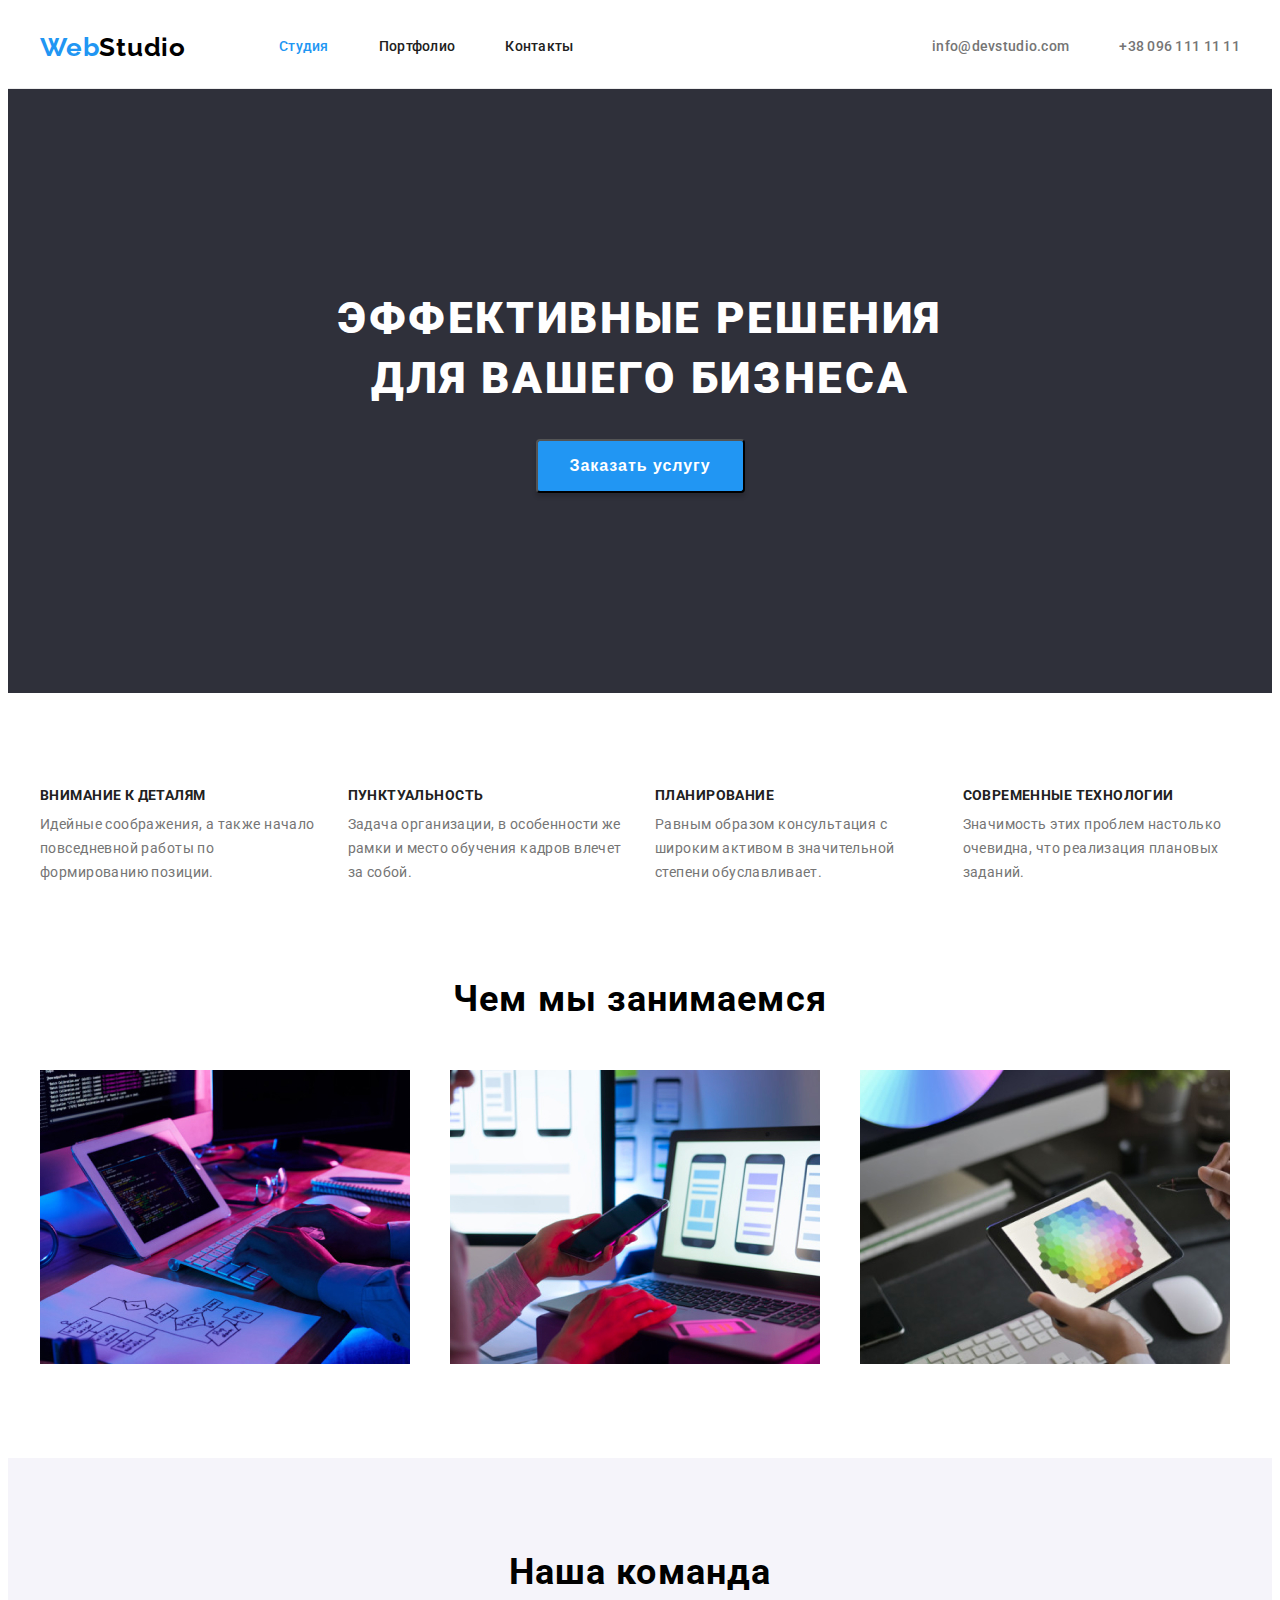
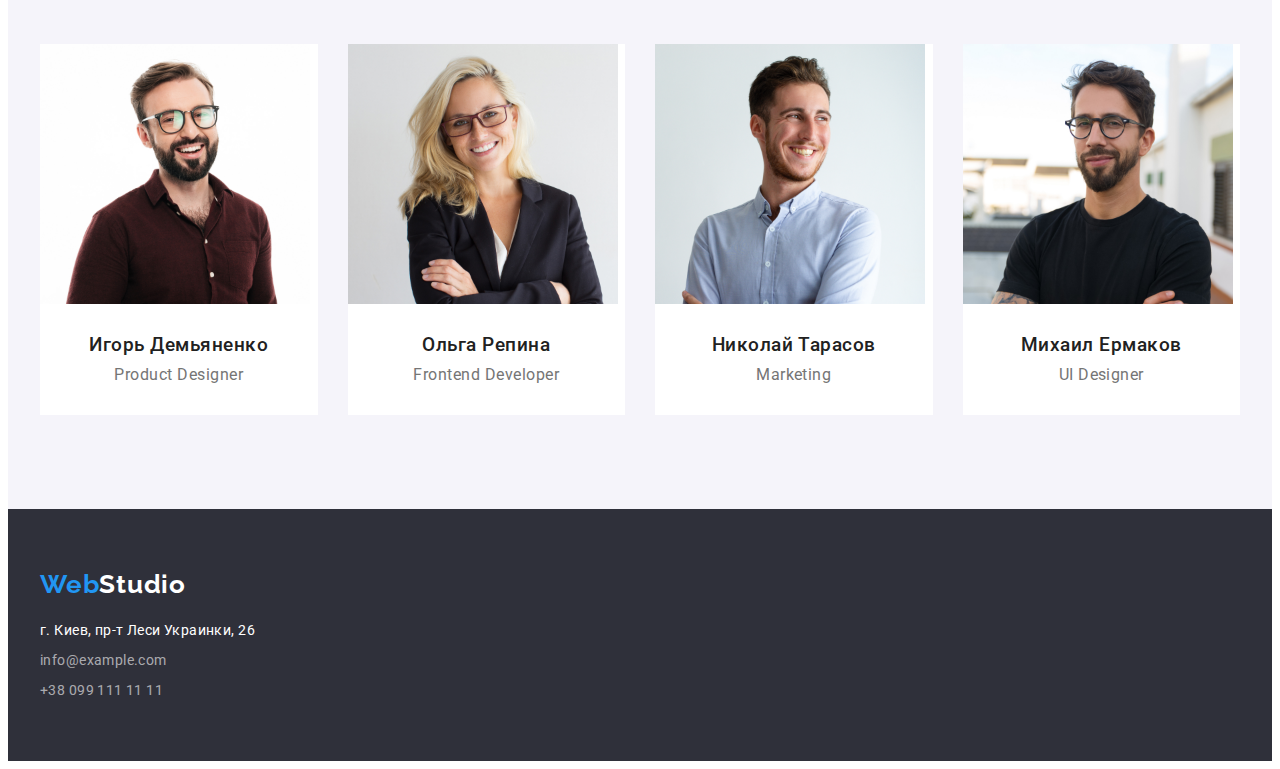
==== index.html @ fd1ad69f "Added clone Homework#3" ====
<!DOCTYPE html>
<html lang="ru">
  <head>
    <meta charset="UTF-8" />
    <meta http-equiv="X-UA-Compatible" content="IE=edge" />
    <meta name="viewport" content="width=device-width, initial-scale=1.0" />
    <title>Веб студия</title>
    <link rel="preconnect" href="https://fonts.gstatic.com" />
    <link
      href="https://fonts.googleapis.com/css2?family=Raleway:wght@700&family=Roboto:wght@400;500;700;900&display=swap"
      rel="stylesheet"
    />
    <link
      rel="stylesheet"
      href="https://cdnjs.cloudflare.com/ajax/libs/modern-normalize/1.0.0/modern-normalize.min.css"
      integrity="sha512-ISS7cAi1PEhQ8jnbJpJZMd29NlhNj4AWYyLOSp2CE/CsHxTCu+r+t0D2yoJudVrd0/8fTVPUVDzY5Tvli75u/g=="
      crossorigin="anonymous"
    />
    <link rel="stylesheet" href="./css/styles.css" />
  </head>
  <body>
    <!-- HEADER -->
    <header class="header">
      <div class="container">
        <nav class="nav">
          <a class="logo link" href="./index.html" lang="en">Web<span class="logo-black">Studio</span>
          </a>
          <ul class="nav-list list">
            <li class="nav-item">
              <a class="nav-link link current" href="./index.html">Студия</a>
            </li>
            <li class="nav-item">
              <a class="nav-link link" href="./portfolio.html">Портфолио</a>
            </li>
            <li class="nav-item">
              <a class="nav-link link" href="">Контакты</a>
            </li>
          </ul>
        </nav>
        <ul class="contact-list list">
          <li class="contact-item">
            <a class="contact-link link" href="mailto:info@devstudio.com">info@devstudio.com
            </a>
          </li>
          <li class="contact-item">
            <a class="contact-link link" href="tel:+380961111111">+38 096 111 11 11
            </a>
          </li>
        </ul>
      </div>
    </header>

    <main>
      <!-- HERO -->
      <section class="hero">
       <div class="container">
          <h1 class="hero-title">Эффективные решения для вашего бизнеса</h1>
          <button class="modal-button" type="button">Заказать услугу</button>
       </div>
      </section>
      <!-- ABOUT -->
      <section class="about">
       <div class="container">
          <h2 class="section-title visually-hidden">Почему выбирают нас</h2>
          <ul class="about-list list">
            <li class="about-item">
              <h3 class="about-item-title">Внимание к деталям</h3>
              <p class="about-item-description">
                Идейные соображения, а также начало повседневной работы по
                формированию позиции.
              </p>
            </li>
            <li class="about-item">
              <h3 class="about-item-title">Пунктуальность</h3>
              <p class="about-item-description">
                Задача организации, в особенности же рамки и место обучения кадров
                влечет за собой.
              </p>
            </li>
            <li class="about-item">
              <h3 class="about-item-title">Планирование</h3>
              <p class="about-item-description">
                Равным образом консультация с широким активом в значительной
                степени обуславливает.
              </p>
            </li>
            <li class="about-item">
              <h3 class="about-item-title">Современные технологии</h3>
              <p class="about-item-description">
                Значимость этих проблем настолько очевидна, что реализация
                плановых заданий.
              </p>
            </li>
          </ul>
       </div>
      </section>
      <!-- SERVICES -->
      <section class="services">
        <div class="container">
          <h2 class="section-title">Чем мы занимаемся</h2>
          <ul class="services-list list">
            <li class="services-item">
              <img src="./images/services/img.jpg" alt="верстка сайта" width="370" height="294" />
            </li>
            <li class="services-item">
              <img src="./images/services/img-1.jpg" alt="мобильная адаптация сайта" width="370" height="294" />
            </li>
            <li class="services-item">
              <img src="./images/services/img-2.jpg" alt="создание дизайна сайта" width="370" height="294" />
            </li>
          </ul>
        </div>
      </section>
      <!-- OUR TEAM -->
      <section class="team">
        <div class="container">
          <h2 class="section-title">Наша команда</h2>
          <ul class="team-list list">
            <li class="team-card">
              <img src="./images/team/img.jpg" alt="Фото Игорь Демьяненко" width="270" height="260" />
              <div class="team-card-content">
                <h3 class="team-title">Игорь Демьяненко</h3>
              <p class="team-description" lang="en">Product Designer</p>
              </div>
            </li>
            <li class="team-card">
              <img src="./images/team/img-1.jpg" alt="фото Ольга Репина" width="270" height="260" />
              <div class="team-card-content">
                <h3 class="team-title">Ольга Репина</h3>
              <p class="team-description" lang="en">Frontend Developer</p>
              </div>
            </li>
            <li class="team-card">
              <img src="./images/team/img-2.jpg" alt="фото Николай Тарасов" width="270" height="260" />
              <div class="team-card-content">
                <h3 class="team-title">Николай Тарасов</h3>
              <p class="team-description" lang="en">Marketing</p>
              </div>
            </li>
            <li class="team-card">
              <img src="./images/team/img-3.jpg" alt="фото Михаил Ермаков" width="270" height="260" />
              <div class="team-card-content">
                <h3 class="team-title">Михаил Ермаков</h3>
              <p class="team-description" lang="en">UI Designer</p>
              </div>
            </li>
          </ul>
        </div>
      </section>
    </main>
    <!-- FOOTER -->
    <footer class="footer">
     <div class="container">
        <a class="logo link" href="" lang="en">Web<span class="logo-white">Studio</span>
        </a>
        <address class="address">
          <ul class="footer-contact-list list">
            <li class="footer-contact-item">
              <a class="address-link link" href="https://goo.gl/maps/NgNXpfJPbguRKjWw9" target="_blank" rel="noreferrer noopener">г. Киев, пр-т Леси Украинки, 26
              </a>
            </li>
            <li class="footer-contact-item">
              <a class="footer-contact-link link" href="mailto:info@example.com">info@example.com
              </a>
            </li>
            <li class="footer-contact-item">
              <a class="footer-contact-link link" href="tel:+380991111111">+38 099 111 11 11
              </a>
            </li>
          </ul>
        </address>
     </div>
    </footer>
  </body>
</html>
---- css/styles.css ----
/* Roboto 900 700 500 400 */
/* Raleway 700 */
:root {
  --main-font: "Roboto", sans-serif;
  --secondary-font: "Raleway", sans-serif;
  --primary-text-color: #212121;
  --secondary-text-color: #757575;
  --white-color: #ffffff;
  --black-color: #000000;
  --accent-color: #2196f3;
  /* --body-bg-light: #e5e5e5; */
  --body-bg-dark: #2f303a;
  --body-bg-accent: #f5f4fa;
  --section-pt: 94px;
  --section-pb: 94px;
  --card-gap: 30px;
}

body {
  font-family: var(--main-font);
  background-color: var(--white-color);
}
h1,
h2,
h3,
h4,
h5,
h6,
p {
  margin: 0;
}

ul,
ol {
  margin: 0;
  padding: 0;
}

img {
  display: block;
  max-width: 100%;
  height: auto;
}

.link {
  text-decoration: none;
}

.list {
  list-style: none;
}

.visually-hidden {
  position: absolute !important;
  clip: rect(1px 1px 1px 1px); /* IE6, IE7 */
  clip: rect(1px, 1px, 1px, 1px);
  padding: 0 !important;
  border: 0 !important;
  height: 1px !important;
  width: 1px !important;
  overflow: hidden;
}

.container {
  width: 1200px;
  margin: 0 auto;
  padding-left: 15px;
  padding-right: 15px;
}

/* ======= COMPONENTS ======= */
.logo {
  font-family: var(--secondary-font);
  font-weight: 700;
  font-size: 26px;
  line-height: 1.19;
  letter-spacing: 0.03em;
  color: var(--accent-color);
}

.hero,
.footer {
  background: var(--body-bg-dark);
}

.nav-list .current {
  color: var(--accent-color);
}

.section-title {
  margin-bottom: 50px;

  font-weight: 700;
  font-size: 36px;
  line-height: 1.16;
  text-align: center;
  letter-spacing: 0.03em;
}

/* ======= END COMPONENTS ======= */

/* ======= HEADER ======= */

.logo {
  margin-right: 93px;
}
.logo-black {
  color: var(--black-color);
}

.header {
  padding-top: 24px;
  padding-bottom: 25px;
  border-bottom: 1px solid #ececec;

  background-color: var(--white-color);
}

.header .container {
  display: flex;
  align-items: center;
}

.nav,
.nav-list,
.contact-list {
  display: flex;
  align-items: center;

  font-weight: 500;
  font-size: 14px;
  line-height: 1.14;
  letter-spacing: 0.02em;
}

.contact-list {
  margin-left: auto;
}

.nav-list .nav-item + .nav-item,
.contact-list .contact-item + .contact-item {
  margin-left: 50px;
}

.nav-link:hover,
.nav-link:focus,
.contact-link:hover,
.contact-link:focus {
  color: var(--accent-color);
}

.nav-link {
  color: var(--primary-text-color);
}
.contact-link {
  color: var(--secondary-text-color);
}
/* ======= END HEADER ======= */

/* ======= HERO ======= */
.hero {
  padding-top: 200px;
  padding-bottom: 200px;
}

.hero .container {
  width: 696px;
  text-align: center;
}

.hero-title {
  margin-bottom: 30px;

  font-weight: 900;
  font-size: 44px;
  line-height: 1.36;
  text-align: center;
  letter-spacing: 0.06em;
  text-transform: uppercase;
  color: var(--white-color);
}
.modal-button {
  min-width: 200px;
  padding: 10px 32px;
  border-radius: 4px;
  box-shadow: 0px 4px 4px rgba(0, 0, 0, 0.15);
  background-color: var(--accent-color);

  font-weight: 700;
  font-size: 16px;
  line-height: 1.87;
  letter-spacing: 0.06em;

  color: var(--white-color);
}
/* ======= END HERO ======= */

/* ======= ABOUT ======= */
.about {
  padding-top: var(--section-pt);
  padding-bottom: var(--section-pb);
}

.about-list,
.about-item-title {
  font-size: 14px;
  letter-spacing: 0.03em;
}

.about-list {
  display: flex;
  flex-wrap: wrap;
  margin-left: calc(-1 * var(--card-gap));
  margin-top: calc(-1 * var(--card-gap));
}

.about-item {
  flex-basis: calc(100% / 4 - var(--card-gap));
  margin-left: var(--card-gap);
  margin-top: var(--card-gap);
}

.about-item-title {
  margin-bottom: 10px;

  font-weight: 700;
  line-height: 1.17;
  text-transform: uppercase;
  color: var(--primary-text-color);
}
.about-item-description {
  line-height: 1.71;
  color: var(--secondary-text-color);
}
/* ======= END ABOUT ======= */

/* ======= SERVICES ======= */
.services {
  padding-bottom: var(--section-pb);
}

.services-list {
  display: flex;
  flex-wrap: wrap;
  margin-left: calc(-1 * var(--card-gap));
  margin-top: calc(-1 * var(--card-gap));
}
.services-item {
  flex-basis: calc(100% / 3 - var(--card-gap));
  margin-left: var(--card-gap);
  margin-top: var(--card-gap);
}

/* ======= END SERVICES  ======= */

/* ======= OUR TEAM ======= */

.team {
  padding-top: var(--section-pt);
  padding-bottom: var(--section-pb);

  background-color: var(--body-bg-accent);
}

.team-list {
  display: flex;
  flex-wrap: wrap;
  margin-left: calc(-1 * var(--card-gap));
  margin-top: calc(-1 * var(--card-gap));
}

.team-card {
  flex-basis: calc(100% / 4 - var(--card-gap));
  margin-left: var(--card-gap);
  margin-top: var(--card-gap);

  font-size: 16px;
  line-height: 1.18;
  text-align: center;
  letter-spacing: 0.03em;

  background-color: var(--white-color);
}
.team-card-content {
  padding-top: var(--card-gap);
  padding-bottom: var(--card-gap);
}
.team-title {
  margin-bottom: 10px;

  font-weight: 500;
  color: var(--primary-text-color);
}

.team-description {
  color: var(--secondary-text-color);
}

/* ======= END OUR TEAM ======= */

/* ======= FOOTER ======= */
.footer {
  padding-top: 60px;
  padding-bottom: 60px;
}

.footer-contact-list {
  margin-bottom: -9px;
}

.footer-contact-item {
  margin-bottom: 9px;
}

.logo-white {
  display: inline-block;
  margin-bottom: 20px;

  color: var(--white-color);
}
.address {
  font-style: normal;
  font-size: 14px;
  line-height: 1.5;
  letter-spacing: 0.03em;
}

.address-link {
  color: var(--white-color);
}
.footer-contact-link {
  color: rgba(255, 255, 255, 0.6);
}

/* ======= END FOOTER ======= */

/* ======= PORTFOLIO PAGE ======= */
.gallery {
  padding-top: var(--section-pt);
  padding-bottom: var(--section-pb);
}

/* ======= PORTFOLIO-FILTERS ======= */

.filter-list {
  display: flex;
  justify-content: center;

  margin-bottom: 50px;
}

.filter-item {
  display: block;
}

.filter-list .filter-item + .filter-item {
  margin-left: 8px;
}

.filter-button {
  padding: 6px 22px;
  border-radius: 4px;
  border: none;

  font-weight: 500;
  font-size: 16px;
  line-height: 1.62;
  letter-spacing: 0.03em;
  color: var(--primary-text-color);
  background-color: var(--body-bg-accent);
  cursor: pointer;
}
.filter-button:hover,
.filter-button:focus {
  background-color: var(--accent-color);
  color: var(--white-color);
}
/* ======= END PORTFOLIO-FILTERS ======= */

/* ======= PORTFOLIO-GALLERY ======= */

.gallery-list {
  display: flex;
  flex-wrap: wrap;

  margin-top: calc(-1 * var(--card-gap));
  margin-left: calc(-1 * var(--card-gap));
}

.gallery-card {
  flex-basis: calc(100% / 3 - var(--card-gap));
  margin-left: var(--card-gap);
  margin-top: var(--card-gap);

  border: 0;
  background-color: var(--white-color);
}

.card-content {
  padding-top: 20px;
  padding-bottom: 20px;
  padding-left: 24px;
  padding-right: 24px;

  border: 1px solid #eeeeee;
}

.gallery-card-title {
  font-weight: 700;
  font-size: 18px;
  line-height: 2;
  letter-spacing: 0.06em;
  color: var(--primary-text-color);
}
.gallery-card-description {
  font-size: 16px;
  line-height: 1.87;
  letter-spacing: 0.03em;
  color: var(--secondary-text-color);
}
/* ======= END PORTFOLIO-GALLERY ======= */
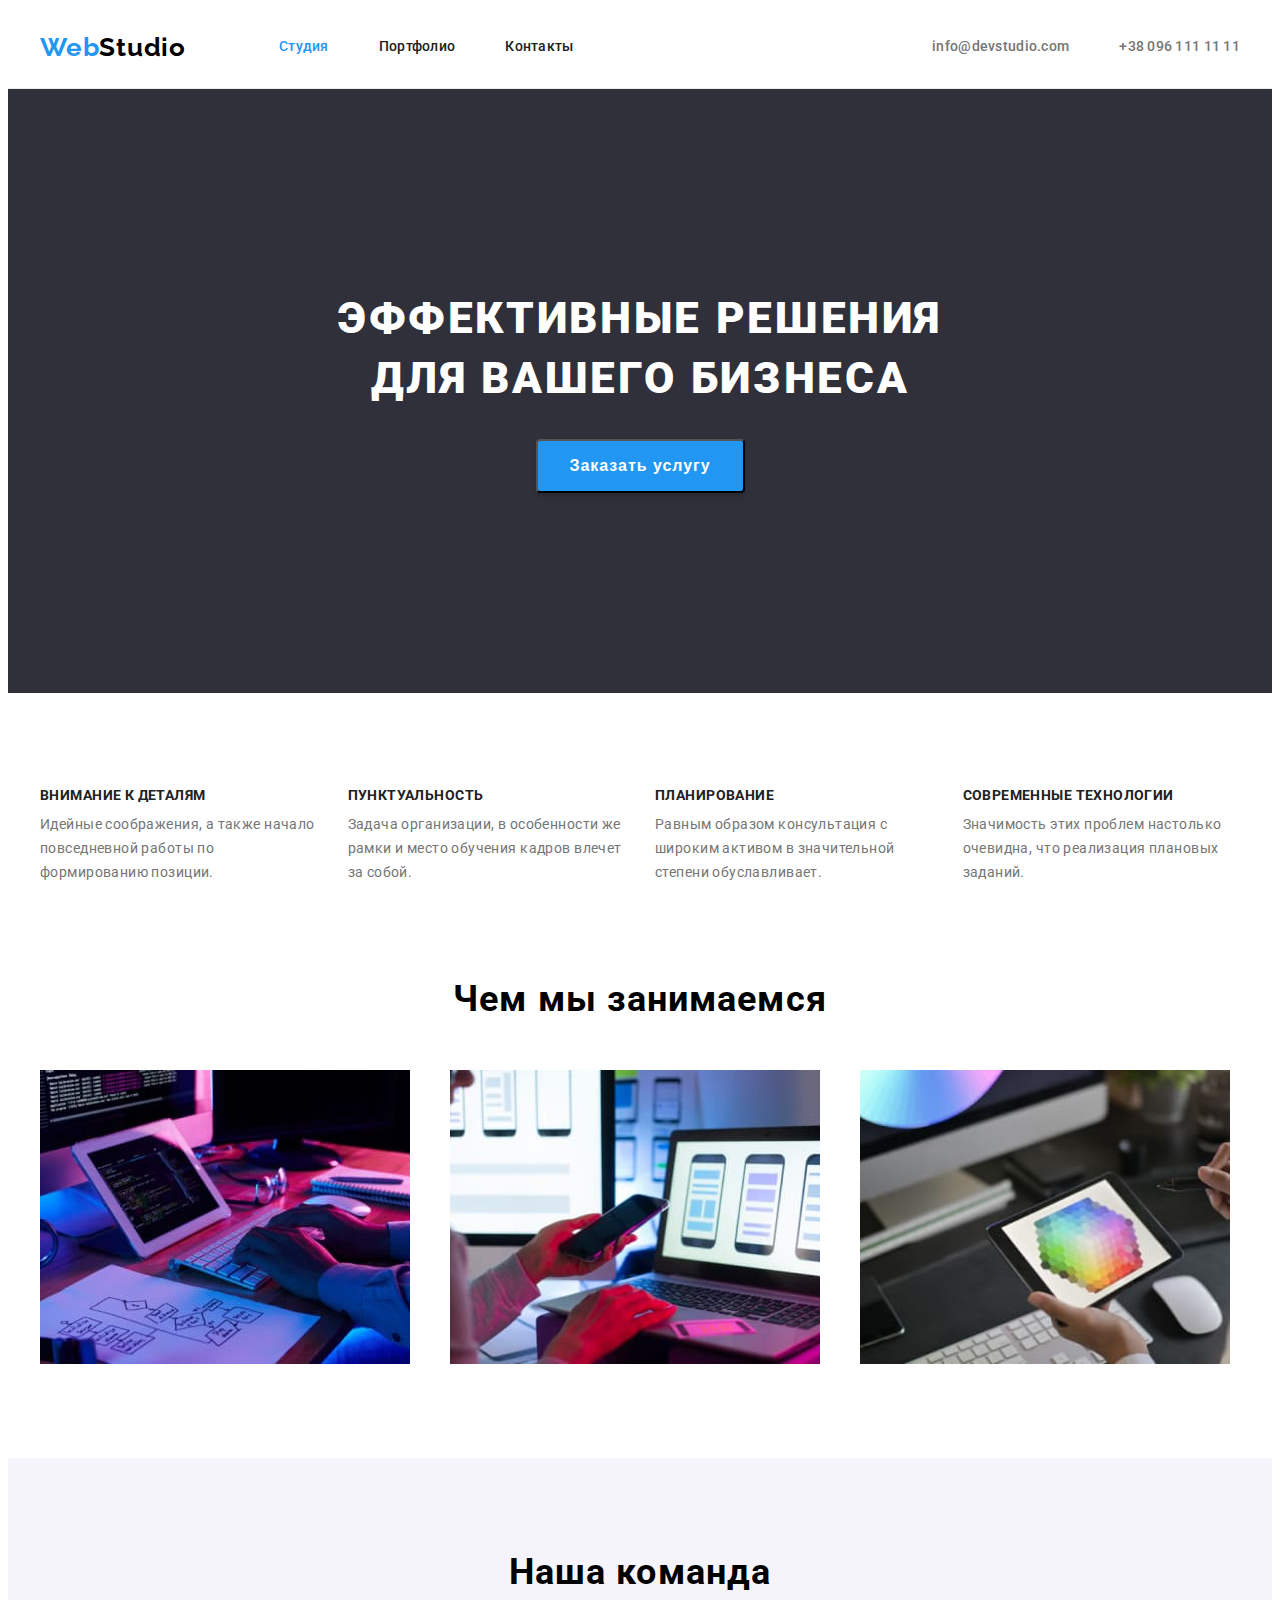
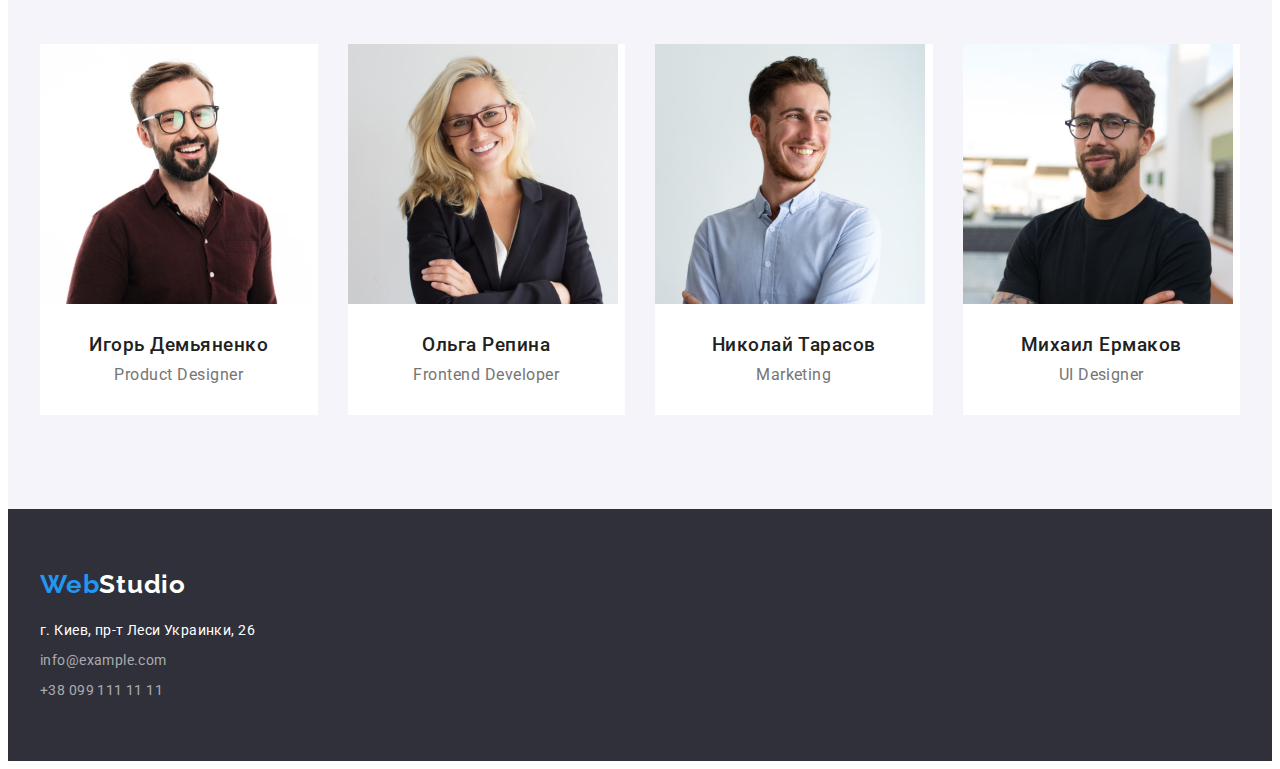
==== commit 8a463848: "Оптимизация изображений" ====
--- a/index.html
+++ b/index.html
@@ -100,13 +100,13 @@
           <h2 class="section-title">Чем мы занимаемся</h2>
           <ul class="services-list list">
             <li class="services-item">
-              <img src="./images/services/img.jpg" alt="верстка сайта" width="370" height="294" />
+              <img src="./images/services/img.jpeg" alt="верстка сайта" width="370" height="294" />
             </li>
             <li class="services-item">
-              <img src="./images/services/img-1.jpg" alt="мобильная адаптация сайта" width="370" height="294" />
+              <img src="./images/services/img-1.jpeg" alt="мобильная адаптация сайта" width="370" height="294" />
             </li>
             <li class="services-item">
-              <img src="./images/services/img-2.jpg" alt="создание дизайна сайта" width="370" height="294" />
+              <img src="./images/services/img-2.jpeg" alt="создание дизайна сайта" width="370" height="294" />
             </li>
           </ul>
         </div>
@@ -117,28 +117,28 @@
           <h2 class="section-title">Наша команда</h2>
           <ul class="team-list list">
             <li class="team-card">
-              <img src="./images/team/img.jpg" alt="Фото Игорь Демьяненко" width="270" height="260" />
+              <img src="./images/team/img.jpeg" alt="Фото Игорь Демьяненко" width="270" height="260" />
               <div class="team-card-content">
                 <h3 class="team-title">Игорь Демьяненко</h3>
               <p class="team-description" lang="en">Product Designer</p>
               </div>
             </li>
             <li class="team-card">
-              <img src="./images/team/img-1.jpg" alt="фото Ольга Репина" width="270" height="260" />
+              <img src="./images/team/img-1.jpeg" alt="фото Ольга Репина" width="270" height="260" />
               <div class="team-card-content">
                 <h3 class="team-title">Ольга Репина</h3>
               <p class="team-description" lang="en">Frontend Developer</p>
               </div>
             </li>
             <li class="team-card">
-              <img src="./images/team/img-2.jpg" alt="фото Николай Тарасов" width="270" height="260" />
+              <img src="./images/team/img-2.jpeg" alt="фото Николай Тарасов" width="270" height="260" />
               <div class="team-card-content">
                 <h3 class="team-title">Николай Тарасов</h3>
               <p class="team-description" lang="en">Marketing</p>
               </div>
             </li>
             <li class="team-card">
-              <img src="./images/team/img-3.jpg" alt="фото Михаил Ермаков" width="270" height="260" />
+              <img src="./images/team/img-3.jpeg" alt="фото Михаил Ермаков" width="270" height="260" />
               <div class="team-card-content">
                 <h3 class="team-title">Михаил Ермаков</h3>
               <p class="team-description" lang="en">UI Designer</p>
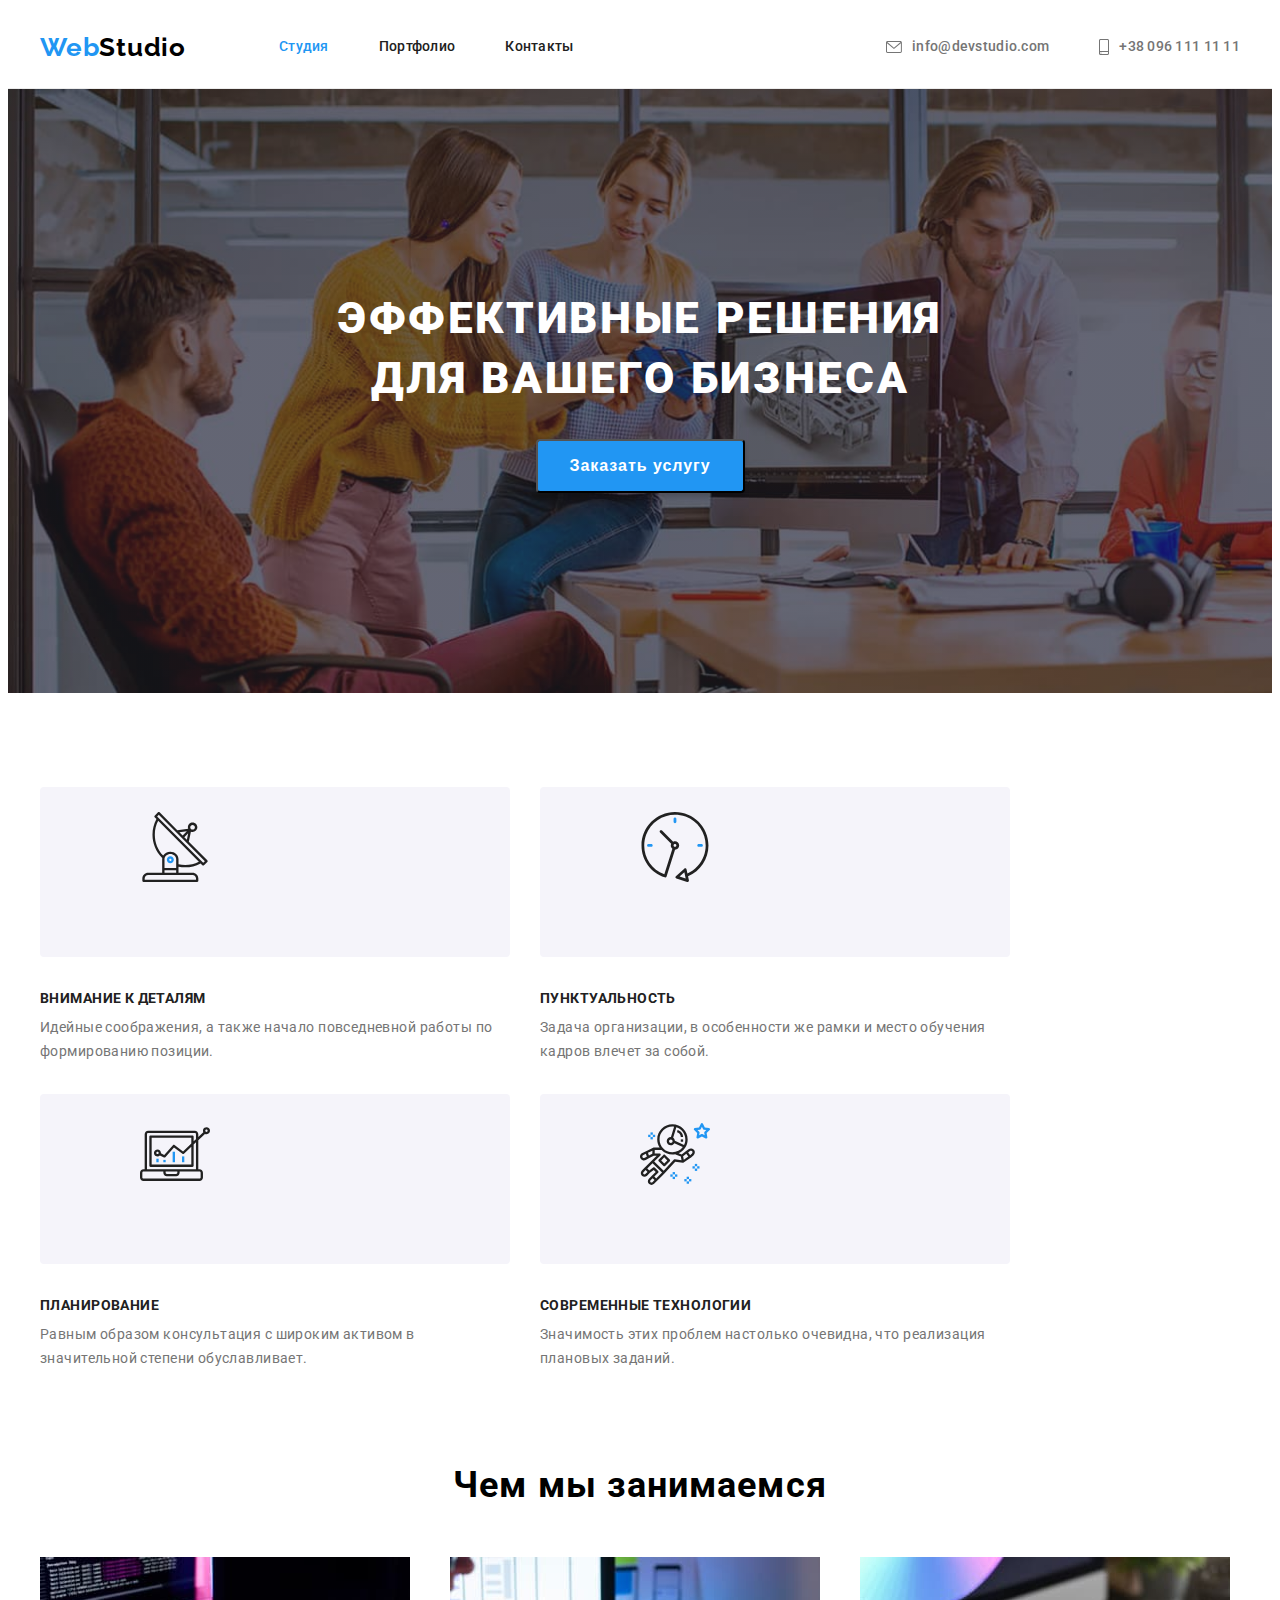
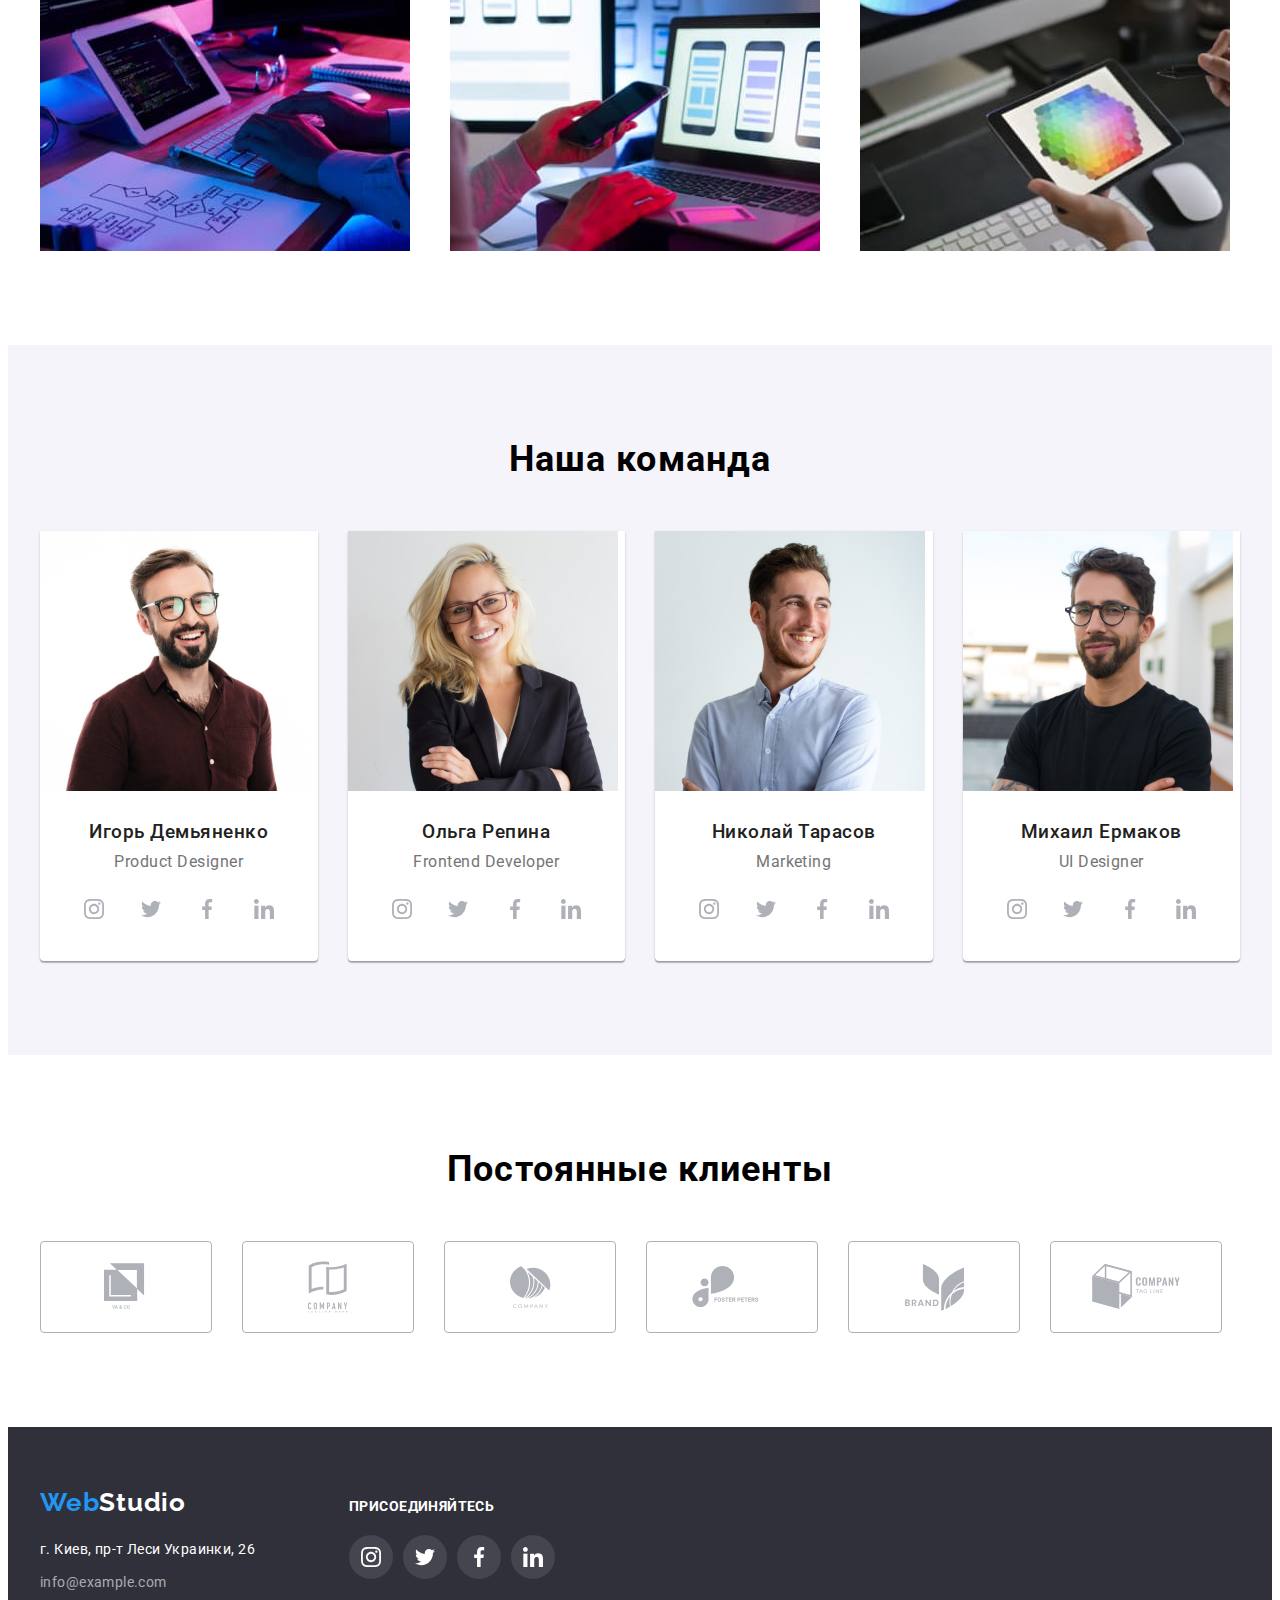
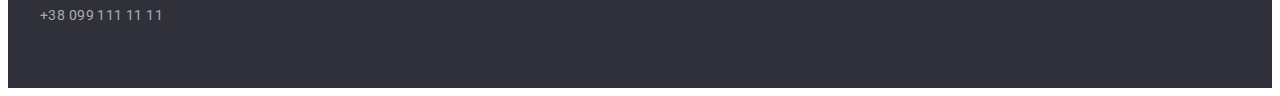
==== commit 7b1331eb: "Добавлена разметка, иконки и декоративные эффекты" ====
--- a/index.html
+++ b/index.html
@@ -39,11 +39,17 @@
         </nav>
         <ul class="contact-list list">
           <li class="contact-item">
-            <a class="contact-link link" href="mailto:info@devstudio.com">info@devstudio.com
+            <a class="contact-link link" href="mailto:info@devstudio.com">
+              <svg class="contact-icon mail-icon" width="16px" height="12px">
+                <use href="./images/sprite.svg#envelope"></use>
+              </svg>info@devstudio.com
             </a>
           </li>
           <li class="contact-item">
-            <a class="contact-link link" href="tel:+380961111111">+38 096 111 11 11
+            <a class="contact-link  link" href="tel:+380961111111">
+              <svg class="contact-icon tel-icon" width="10px" height="16px">
+                <use href="./images/sprite.svg#smartphone"></use>
+              </svg>+38 096 111 11 11
             </a>
           </li>
         </ul>
@@ -64,6 +70,9 @@
           <h2 class="section-title visually-hidden">Почему выбирают нас</h2>
           <ul class="about-list list">
             <li class="about-item">
+              <svg class="about-item-icon">
+                <use href="./images/sprite.svg#icon-antenna" width="70" height="70"></use>
+              </svg>
               <h3 class="about-item-title">Внимание к деталям</h3>
               <p class="about-item-description">
                 Идейные соображения, а также начало повседневной работы по
@@ -71,6 +80,9 @@
               </p>
             </li>
             <li class="about-item">
+              <svg class="about-item-icon">
+                <use href="./images/sprite.svg#icon-clock" width="70" height="70"></use>
+              </svg>
               <h3 class="about-item-title">Пунктуальность</h3>
               <p class="about-item-description">
                 Задача организации, в особенности же рамки и место обучения кадров
@@ -78,6 +90,9 @@
               </p>
             </li>
             <li class="about-item">
+              <svg class="about-item-icon">
+                <use href="./images/sprite.svg#icon-diagram" width="70" height="70"></use>
+              </svg>
               <h3 class="about-item-title">Планирование</h3>
               <p class="about-item-description">
                 Равным образом консультация с широким активом в значительной
@@ -85,6 +100,9 @@
               </p>
             </li>
             <li class="about-item">
+              <svg class="about-item-icon">
+                <use href="./images/sprite.svg#icon-astronaut" width="70" height="70"></use>
+              </svg>
               <h3 class="about-item-title">Современные технологии</h3>
               <p class="about-item-description">
                 Значимость этих проблем настолько очевидна, что реализация
@@ -121,6 +139,36 @@
               <div class="team-card-content">
                 <h3 class="team-title">Игорь Демьяненко</h3>
               <p class="team-description" lang="en">Product Designer</p>
+              <ul class="social-list list">
+                <li class="social-list-item">
+                  <a href="#" class="social-list-link link">
+                    <svg class="social-list-icon team-icon">
+                      <use href="./images/sprite.svg#instagram"></use>
+                    </svg>
+                  </a>
+                </li>
+                <li class="social-list-item">
+                  <a href="#" class="social-list-link link">
+                    <svg class="social-list-icon team-icon">
+                      <use href="./images/sprite.svg#twitter"></use>
+                    </svg>
+                  </a>
+                </li>
+                <li class="social-list-item">
+                  <a href="#" class="social-list-link link">
+                    <svg class="social-list-icon team-icon">
+                      <use href="./images/sprite.svg#facebook"></use>
+                    </svg>
+                  </a>
+                </li>
+                <li class="social-list-item">
+                  <a href="#" class="social-list-link link">
+                    <svg class="social-list-icon team-icon">
+                      <use href="./images/sprite.svg#linkedin"></use>
+                    </svg>
+                  </a>
+                </li>
+              </ul>
               </div>
             </li>
             <li class="team-card">
@@ -128,6 +176,36 @@
               <div class="team-card-content">
                 <h3 class="team-title">Ольга Репина</h3>
               <p class="team-description" lang="en">Frontend Developer</p>
+              <ul class="social-list list">
+                <li class="social-list-item">
+                  <a href="#" class="social-list-link link">
+                    <svg class="social-list-icon team-icon">
+                      <use href="./images/sprite.svg#instagram"></use>
+                    </svg>
+                  </a>
+                </li>
+                <li class="social-list-item">
+                  <a href="#" class="social-list-link link">
+                    <svg class="social-list-icon team-icon">
+                      <use href="./images/sprite.svg#twitter"></use>
+                    </svg>
+                  </a>
+                </li>
+                <li class="social-list-item">
+                  <a href="#" class="social-list-link link">
+                    <svg class="social-list-icon team-icon">
+                      <use href="./images/sprite.svg#facebook"></use>
+                    </svg>
+                  </a>
+                </li>
+                <li class="social-list-item">
+                  <a href="#" class="social-list-link link">
+                    <svg class="social-list-icon team-icon">
+                      <use href="./images/sprite.svg#linkedin"></use>
+                    </svg>
+                  </a>
+                </li>
+              </ul>
               </div>
             </li>
             <li class="team-card">
@@ -135,6 +213,36 @@
               <div class="team-card-content">
                 <h3 class="team-title">Николай Тарасов</h3>
               <p class="team-description" lang="en">Marketing</p>
+              <ul class="social-list list">
+                <li class="social-list-item">
+                  <a href="#" class="social-list-link link">
+                    <svg class="social-list-icon team-icon">
+                      <use href="./images/sprite.svg#instagram"></use>
+                    </svg>
+                  </a>
+                </li>
+                <li class="social-list-item">
+                  <a href="#" class="social-list-link link">
+                    <svg class="social-list-icon team-icon">
+                      <use href="./images/sprite.svg#twitter"></use>
+                    </svg>
+                  </a>
+                </li>
+                <li class="social-list-item">
+                  <a href="#" class="social-list-link link">
+                    <svg class="social-list-icon team-icon">
+                      <use href="./images/sprite.svg#facebook"></use>
+                    </svg>
+                  </a>
+                </li>
+                <li class="social-list-item">
+                  <a href="#" class="social-list-link link">
+                    <svg class="social-list-icon team-icon">
+                      <use href="./images/sprite.svg#linkedin"></use>
+                    </svg>
+                  </a>
+                </li>
+              </ul>
               </div>
             </li>
             <li class="team-card">
@@ -142,33 +250,150 @@
               <div class="team-card-content">
                 <h3 class="team-title">Михаил Ермаков</h3>
               <p class="team-description" lang="en">UI Designer</p>
+              <ul class="social-list list">
+                <li class="social-list-item">
+                  <a href="#" class="social-list-link link">
+                    <svg class="social-list-icon team-icon">
+                      <use href="./images/sprite.svg#instagram"></use>
+                    </svg>
+                  </a>
+                </li>
+                <li class="social-list-item">
+                  <a href="#" class="social-list-link link">
+                    <svg class="social-list-icon team-icon">
+                      <use href="./images/sprite.svg#twitter"></use>
+                    </svg>
+                  </a>
+                </li>
+                <li class="social-list-item">
+                  <a href="#" class="social-list-link link">
+                    <svg class="social-list-icon team-icon">
+                      <use href="./images/sprite.svg#facebook"></use>
+                    </svg>
+                  </a>
+                </li>
+                <li class="social-list-item">
+                  <a href="#" class="social-list-link link">
+                    <svg class="social-list-icon team-icon">
+                      <use href="./images/sprite.svg#linkedin"></use>
+                    </svg>
+                  </a>
+                </li>
+              </ul>
               </div>
             </li>
           </ul>
         </div>
+      </section>
+      <!-- REGULAR CUSTOMERS -->
+      <section class="customers">
+        <div class="container">
+          <h2 class="section-title">Постоянные клиенты</h2>
+          <ul class="customer-list list">
+            <li class="customer-card ">
+              <a class="customer-link link" href="#">
+                <svg class="icon-logo" width="44.27px" height="49.23px">
+                  <use href="./images/sprite.svg#icon-logo-1" ></use>
+                </svg>
+              </a>
+            </li>
+            <li class="customer-card">
+              <a class="customer-link link" href="#">
+                <svg class="icon-logo" width="40px" height="52px">
+                  <use href="./images/sprite.svg#icon-logo-2" ></use>
+                </svg>
+              </a>
+            </li>
+            <li class="customer-card">
+              <a class="customer-link link" href="#">
+                <svg class="icon-logo" width="41px" height="42.6px">
+                  <use href="./images/sprite.svg#icon-logo-3" ></use>
+                </svg>
+              </a>
+            </li>
+            <li class="customer-card">
+              <a class="customer-link link" href="#">
+                <svg class="icon-logo" width="79.66px" height="42.02px">
+                  <use href="./images/sprite.svg#icon-logo-4" ></use>
+                </svg>
+              </a>
+            </li>
+            <li class="customer-card">
+              <a class="customer-link link" href="#">
+                <svg class="icon-logo" width="59px" height="47px">
+                  <use href="./images/sprite.svg#icon-logo-5" ></use>
+                </svg>
+              </a>
+            </li>
+            <li class="customer-card ">
+              <a class="customer-link link" href="#">
+                <svg class="icon-logo" width="88.48px" height="45.44px">
+                  <use href="./images/sprite.svg#icon-logo-6"></use>
+                </svg>
+              </a>
+            </li>
+          </ul>
+        </div>
+
       </section>
     </main>
     <!-- FOOTER -->
     <footer class="footer">
      <div class="container">
-        <a class="logo link" href="" lang="en">Web<span class="logo-white">Studio</span>
-        </a>
-        <address class="address">
-          <ul class="footer-contact-list list">
-            <li class="footer-contact-item">
-              <a class="address-link link" href="https://goo.gl/maps/NgNXpfJPbguRKjWw9" target="_blank" rel="noreferrer noopener">г. Киев, пр-т Леси Украинки, 26
-              </a>
-            </li>
-            <li class="footer-contact-item">
-              <a class="footer-contact-link link" href="mailto:info@example.com">info@example.com
-              </a>
-            </li>
-            <li class="footer-contact-item">
-              <a class="footer-contact-link link" href="tel:+380991111111">+38 099 111 11 11
-              </a>
-            </li>
-          </ul>
-        </address>
+        <div class="footer-contacts">
+          <a class="logo link" href="" lang="en">Web<span class="logo-white">Studio</span>
+          </a>
+          <address class="address">
+            <ul class="footer-contact-list list">
+              <li class="footer-contact-item">
+                <a class="address-link link" href="https://goo.gl/maps/NgNXpfJPbguRKjWw9" target="_blank"
+                  rel="noreferrer noopener">г. Киев, пр-т Леси Украинки, 26
+                </a>
+              </li>
+              <li class="footer-contact-item">
+                <a class="footer-contact-link link" href="mailto:info@example.com">info@example.com
+                </a>
+              </li>
+              <li class="footer-contact-item">
+                <a class="footer-contact-link link" href="tel:+380991111111">+38 099 111 11 11
+                </a>
+              </li>
+            </ul>
+          </address>
+        </div>
+        <div class="social">
+          <b class="join">Присоединяйтесь</b>
+          <ul class="social-list list">
+            <li class="social-list-item">
+              <a href="#" class="social-list-link link">
+                <svg class="social-list-icon footer-icon">
+                  <use href="./images/sprite.svg#instagram"></use>
+                </svg>
+              </a>
+            </li>
+            <li class="social-list-item">
+              <a href="#" class="social-list-link link">
+                <svg class="social-list-icon footer-icon">
+                  <use href="./images/sprite.svg#twitter"></use>
+                </svg>
+              </a>
+            </li>
+            <li class="social-list-item">
+              <a href="#" class="social-list-link link">
+                <svg class="social-list-icon footer-icon">
+                  <use href="./images/sprite.svg#facebook"></use>
+                </svg>
+              </a>
+            </li>
+            <li class="social-list-item">
+              <a href="#" class="social-list-link link">
+                <svg class="social-list-icon footer-icon">
+                  <use href="./images/sprite.svg#linkedin"></use>
+                </svg>
+              </a>
+            </li>
+          </ul>
+        </div>
      </div>
     </footer>
   </body>
--- a/css/styles.css
+++ b/css/styles.css
@@ -14,6 +14,7 @@
   --section-pt: 94px;
   --section-pb: 94px;
   --card-gap: 30px;
+  --icon-color: #afb1b8;
 }
 
 body {
@@ -97,6 +98,41 @@
   letter-spacing: 0.03em;
 }
 
+.social-list {
+  display: flex;
+  justify-content: space-between;
+}
+.social-list-item {
+  display: flex;
+}
+
+.social-list-item:not(:last-child) {
+  margin-right: 10px;
+}
+
+.social-list-link {
+  display: flex;
+  align-items: center;
+  justify-content: center;
+  width: 44px;
+  height: 44px;
+  border-radius: 50%;
+  background-color: rgba(255, 255, 255, 0.1);
+}
+
+.social-list-icon {
+  width: 20px;
+  height: 20px;
+}
+
+.social-list-link:hover .social-list-icon,
+.social-list-link:focus .social-list-icon {
+  fill: var(--white-color);
+}
+.social-list-link:hover,
+.social-list-link:focus {
+  background-color: var(--accent-color);
+}
 /* ======= END COMPONENTS ======= */
 
 /* ======= HEADER ======= */
@@ -132,9 +168,8 @@
   line-height: 1.14;
   letter-spacing: 0.02em;
 }
-
-.contact-list {
-  margin-left: auto;
+.nav-link {
+  color: var(--primary-text-color);
 }
 
 .nav-list .nav-item + .nav-item,
@@ -142,25 +177,50 @@
   margin-left: 50px;
 }
 
+.contact-list {
+  margin-left: auto;
+}
+
+.contact-item {
+  display: flex;
+  text-align: center;
+}
+
 .nav-link:hover,
 .nav-link:focus,
 .contact-link:hover,
-.contact-link:focus {
+.contact-link:focus,
+.contact-link:hover .contact-icon,
+.contact-link:focus .contact-icon {
   color: var(--accent-color);
-}
-
-.nav-link {
-  color: var(--primary-text-color);
-}
+  fill: var(--accent-color);
+}
+
 .contact-link {
+  display: inline-flex;
+  align-items: center;
   color: var(--secondary-text-color);
 }
+.contact-icon {
+  margin-right: 10px;
+  align-items: center;
+  fill: currentColor;
+}
+
 /* ======= END HEADER ======= */
 
 /* ======= HERO ======= */
 .hero {
   padding-top: 200px;
   padding-bottom: 200px;
+  background-image: linear-gradient(
+      rgba(47, 48, 58, 0.4),
+      rgba(47, 48, 58, 0.4)
+    ),
+    url(../images/hero/bg.jpeg);
+  background-repeat: no-repeat;
+  background-size: cover;
+  max-width: 1600px;
 }
 
 .hero .container {
@@ -220,6 +280,16 @@
   margin-top: var(--card-gap);
 }
 
+.about-item-icon {
+  width: 270px;
+  height: 120px;
+  padding: 25px 100px;
+  margin-bottom: 30px;
+  background-color: var(--body-bg-accent);
+  /* border: none; */
+  border-radius: 4px;
+}
+
 .about-item-title {
   margin-bottom: 10px;
 
@@ -280,10 +350,15 @@
   letter-spacing: 0.03em;
 
   background-color: var(--white-color);
+  box-shadow: 0px 1px 3px rgba(0, 0, 0, 0.12), 0px 1px 1px rgba(0, 0, 0, 0.14),
+    0px 2px 1px rgba(0, 0, 0, 0.2);
+  border-radius: 0px 0px 4px 4px;
 }
 .team-card-content {
   padding-top: var(--card-gap);
   padding-bottom: var(--card-gap);
+  padding-left: 32px;
+  padding-right: 32px;
 }
 .team-title {
   margin-bottom: 10px;
@@ -293,17 +368,65 @@
 }
 
 .team-description {
+  margin-bottom: 16px;
   color: var(--secondary-text-color);
 }
+.team-icon {
+  fill: var(--icon-color);
+}
 
 /* ======= END OUR TEAM ======= */
+/* ======= REGULAR CUSTOMERS ======= */
+
+/* ======= END REGULAR CUSTOMERS ======= */
+
+.customers {
+  padding-top: var(--section-pt);
+  padding-bottom: var(--section-pb);
+}
+
+.customer-list {
+  display: flex;
+  flex-wrap: wrap;
+  align-items: center;
+}
+
+.customer-list .customer-card + .customer-card {
+  margin-left: var(--card-gap);
+}
+
+.customer-link {
+  display: flex;
+  justify-content: center;
+  align-items: center;
+  width: 170px;
+  height: 90px;
+  border: 1px solid var(--icon-color);
+  border-radius: 4px;
+}
+.customer-link:hover,
+.customer-link:focus {
+  border-color: var(--accent-color);
+}
+
+.icon-logo {
+  fill: var(--icon-color);
+}
+
+.customer-link:hover .icon-logo,
+.customer-link:focus .icon-logo {
+  fill: var(--accent-color);
+}
 
 /* ======= FOOTER ======= */
 .footer {
   padding-top: 60px;
   padding-bottom: 60px;
 }
-
+.footer .container {
+  display: flex;
+  align-items: baseline;
+}
 .footer-contact-list {
   margin-bottom: -9px;
 }
@@ -321,7 +444,7 @@
 .address {
   font-style: normal;
   font-size: 14px;
-  line-height: 1.5;
+  line-height: 1.71;
   letter-spacing: 0.03em;
 }
 
@@ -331,7 +454,23 @@
 .footer-contact-link {
   color: rgba(255, 255, 255, 0.6);
 }
-
+.social {
+  margin-left: 70px;
+}
+
+.join {
+  display: block;
+  margin-bottom: 20px;
+  font-weight: 700;
+  font-size: 14px;
+  line-height: 1.14;
+  letter-spacing: 00.03em;
+  text-transform: uppercase;
+  color: var(--white-color);
+}
+.footer-icon {
+  fill: var(--white-color);
+}
 /* ======= END FOOTER ======= */
 
 /* ======= PORTFOLIO PAGE ======= */
@@ -370,10 +509,13 @@
   background-color: var(--body-bg-accent);
   cursor: pointer;
 }
+
 .filter-button:hover,
 .filter-button:focus {
   background-color: var(--accent-color);
   color: var(--white-color);
+  box-shadow: 0px 3px 1px rgba(0, 0, 0, 0.1), 0px 1px 2px rgba(0, 0, 0, 0.08),
+    0px 2px 2px rgba(0, 0, 0, 0.12);
 }
 /* ======= END PORTFOLIO-FILTERS ======= */
 
@@ -395,7 +537,10 @@
   border: 0;
   background-color: var(--white-color);
 }
-
+.gallery-card:hover {
+  box-shadow: 0px 1px 1px rgba(0, 0, 0, 0.12), 0px 4px 4px rgba(0, 0, 0, 0.06),
+    1px 4px 6px rgba(0, 0, 0, 0.16);
+}
 .card-content {
   padding-top: 20px;
   padding-bottom: 20px;
@@ -403,6 +548,7 @@
   padding-right: 24px;
 
   border: 1px solid #eeeeee;
+  border-top: none;
 }
 
 .gallery-card-title {
